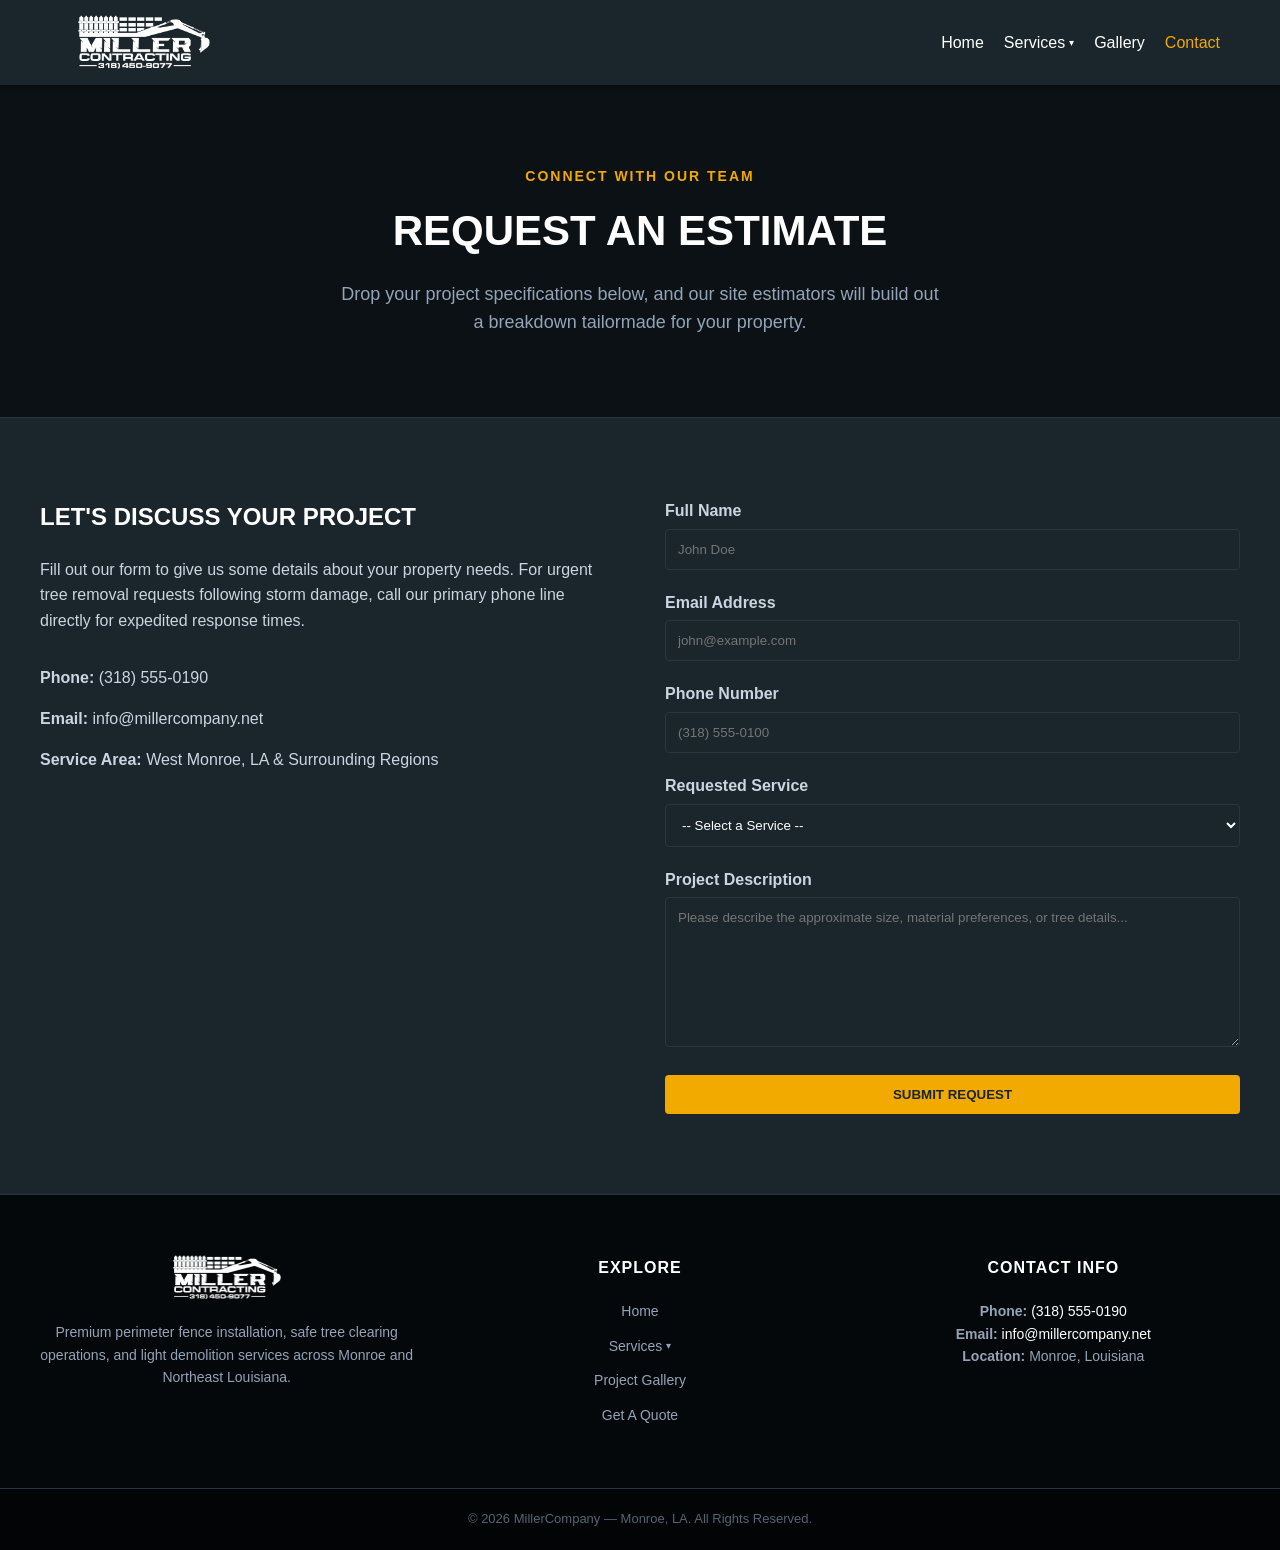
==== contact.html @ dbccd0a5 "initial commit" ====
<!DOCTYPE html>
<html lang="en">
<head>
    <meta charset="UTF-8">
    <meta name="viewport" content="width=device-width, initial-scale=1.0">
    <title>Contact &amp; Quotes | MillerCompany</title>
    <link rel="stylesheet" href="style.css">
    <link rel="icon" type="image/png" href="images/logo-white.png">
</head>
<body class="dark-theme">

    <header>
        <nav class="nav-container">
            <div class="logo">
                <a href="index.html">
                    <img src="images/logo-white.png" alt="Miller Company Logo">
                </a>
            </div>
            <button class="hamburger" id="menuBtn">&#9776;</button>
            <ul class="nav-links" id="navLinks">
                <li><a href="index.html">Home</a></li>
                <li><div class="nav-dropdown">
                    <a href="services.html" class="dropdown-trigger" onclick="toggleMobileDropdown(event)">Services <span class="chevron">&#9662;</span></a>
                    <div class="dropdown-menu">
                        <a href="services.html">All Services</a>
                        <a href="fencing.html">Fencing Services</a>
                        <a href="services.html#tree-care">Tree Services</a>
                    </div>
                </div></li>
                <li><a href="gallery.html">Gallery</a></li>
                <li><a href="contact.html" class="active">Contact</a></li>
            </ul>
        </nav>
    </header>

    <!-- PAGE HERO HERO COMPONENT -->
    <div class="page-hero">
        <span class="section-label">Connect With Our Team</span>
        <h1>Request An Estimate</h1>
        <p>Drop your project specifications below, and our site estimators will build out a breakdown tailormade for your property.</p>
    </div>

    <!-- MAIN FORM & INTAKE WRAPPER -->
    <section>
        <div class="container">
            <div class="contact-wrapper">
                
                <div class="contact-info">
                    <h3>Let's Discuss Your Project</h3>
                    <p>Fill out our form to give us some details about your property needs. For urgent tree removal requests following storm damage, call our primary phone line directly for expedited response times.</p>
                    
                    <div class="service-cta-wrapper">
                        <p><strong>Phone:</strong> (318) 555-0190</p>
                        <p><strong>Email:</strong> info@millercompany.net</p>
                        <p><strong>Service Area:</strong> West Monroe, LA &amp; Surrounding Regions</p>
                    </div>
                </div>

                <div class="contact-form-container">
                    <form id="quoteForm" action="#" method="POST">
                        <div class="form-group">
                            <label for="name">Full Name</label>
                            <input type="text" id="name" name="name" required placeholder="John Doe">
                        </div>
                        <div class="form-group">
                            <label for="email">Email Address</label>
                            <input type="email" id="email" name="email" required placeholder="john@example.com">
                        </div>
                        <div class="form-group">
                            <label for="phone">Phone Number</label>
                            <input type="tel" id="phone" name="phone" required placeholder="(318) 555-0100">
                        </div>
                        <div class="form-group">
                            <label for="service">Requested Service</label>
                            <select id="service" name="service" required>
                                <option value="">-- Select a Service --</option>
                                <option value="fence-install">New Fence Installation</option>
                                <option value="fence-repair">Fence Repair Work</option>
                                <option value="tree-removal">Tree Removal</option>
                                <option value="tree-trimming">Tree Pruning / Trimming</option>
                                <option value="demolition">Demolition &amp; Site Clearing</option>
                                <option value="other">Other Land / Property Work</option>
                            </select>
                        </div>
                        <div class="form-group">
                            <label for="message">Project Description</label>
                            <textarea id="message" name="message" required placeholder="Please describe the approximate size, material preferences, or tree details..."></textarea>
                        </div>
                        <button type="submit" class="btn btn-phone-action" style="border: none; width: 100%;">Submit Request</button>
                    </form>
                </div>

            </div>
        </div>
    </section>

    <footer class="main-site-footer">
        <div class="container footer-grid">
            
            <div class="footer-brand">
                <a href="index.html" class="footer-logo-link">
                    <img src="images/logo-white.png" alt="Miller Company Logo">
                </a>
                <p>Premium perimeter fence installation, safe tree clearing operations, and light demolition services across Monroe and Northeast Louisiana.</p>
            </div>

            <div class="footer-col">
                <h4>Explore</h4>
                <ul>
                    <li><a href="index.html">Home</a></li>
                    <li><div class="nav-dropdown">
                        <a href="services.html" class="dropdown-trigger">Services <span class="chevron">&#9662;</span></a>
                        <div class="dropdown-menu">
                            <a href="services.html">All Services</a>
                            <a href="services.html#fencing">Fencing Services</a>
                            <a href="services.html#tree-care">Tree Services</a>
                        </div>
                    </div></li>
                    <li><a href="gallery.html">Project Gallery</a></li>
                    <li><a href="contact.html">Get A Quote</a></li>
                </ul>
            </div>

            <div class="footer-col">
                <h4>Contact Info</h4>
                <p>
                    <strong>Phone:</strong> <a href="tel:3185550190">(318) 555-0190</a><br>
                    <strong>Email:</strong> <a href="mailto:info@millercompany.net">info@millercompany.net</a><br>
                    <strong>Location:</strong> Monroe, Louisiana
                </p>
            </div>

        </div>

        <div class="footer-bottom">
            <div class="container footer-bottom-flex">
                <p>&copy; 2026 MillerCompany &mdash; Monroe, LA. All Rights Reserved.</p>
            </div>
        </div>
    </footer>

    <script src="script.js"></script>
    <script>
    function toggleMobileDropdown(event) {
        if (window.innerWidth <= 768) {
            var dropdownParent = event.target.closest('.nav-dropdown');
            
            // Check if the menu is already active
            var isOpen = dropdownParent.classList.contains('mobile-open');
            
            // Prevent the browser from changing pages instantly
            event.preventDefault(); 
            
            if (!isOpen) {
                dropdownParent.classList.add('mobile-open');
            } else {
                dropdownParent.classList.remove('mobile-open');
            }
        }
    }
    </script>
</body>
</html>
---- style.css ----
/* ==========================================================================
   1. Base Reset & Root Variables
   ========================================================================== */
:root {
    --primary-color: #1a252c;   /* Dark Slate */
    --secondary-color: #f2a900; /* Amber/Orange Accent */
    --bg-dark-heavy: #0b1114;   /* Midnight Matte Background */
    --bg-black: #000000;        /* Deep Black Section Fill */
    --text-color: #ffffff;
    --text-muted: #94a3b8;      /* Clean Slate Gray for Readability Copy */
    --text-light: #cbd5e1;      /* Crisp Off-White for Bullets/Paragraphs */
    --white: #ffffff;
    --border-dark: #2a363f;     /* Subtle Structural Component Outlines */
    --font-stack: 'Segoe UI', Tahoma, Geneva, Verdana, sans-serif;
}

* {
    margin: 0;
    padding: 0;
    box-sizing: border-box;
}

body {
    font-family: var(--font-stack);
    line-height: 1.6;
    color: var(--text-color);
    background-color: var(--bg-black); /* Sets a consistent site fallback */
}

/* Global Utility for Dark Mode Core Pages */
.dark-theme {
    background-color: var(--primary-color);
    color: var(--white);
}

/* ==========================================================================
   2. Navigation System (Shared Sitewide)
   ========================================================================== */
header {
    background-color: var(--primary-color);
    position: sticky;
    top: 0;
    z-index: 1000;
    box-shadow: 0 2px 5px rgba(0,0,0,0.2);
}

.nav-container {
    display: flex;
    justify-content: space-between;
    align-items: center;
    max-width: 1200px;
    margin: 0 auto;
    padding: 15px 20px;
}

.logo a {
    display: flex;
    align-items: center;
}

.logo img {
    height: 55px;
    width: auto;
    min-width: 168px;
    object-fit: contain;
}

.nav-links {
    display: flex;
    align-items: center; /* Aligns textual links and dropdown box wrapper perfectly */
    gap: 20px;           /* Replaced rigid margins with uniform item distribution spacing */
    list-style: none;
}

.nav-links a {
    color: var(--white);
    text-decoration: none;
    font-weight: 500;
    transition: color 0.3s ease;
}

/* --- Navigation Interactive States --- */

/* Normal link hover + active tab coloring */
.nav-links a:hover, 
.nav-links a.active,
.dropdown-trigger.active {
    color: var(--secondary-color) !important;
}

/* Prevent sticky mobile focus colors */
.nav-links a:focus,
.dropdown-trigger:focus {
    color: inherit;
}

/* Ensure dropdown trigger functions as a flex layout element */
.dropdown-trigger {
    display: inline-flex;
    align-items: center;
    color: inherit;
    text-decoration: none;
}

/* Base style for the chevron */
.dropdown-trigger .chevron {
    font-size: 10px;
    margin-left: 4px;
    vertical-align: middle;
    display: inline-block;
    color: inherit; /* Chevron naturally mirrors the color of the text label */
    transition: transform 0.2s ease;
}

/* --- Desktop Dropdown Container Structure --- */
.nav-dropdown {
    position: relative;
    display: inline-block;
}

.dropdown-menu {
    display: none;
    position: absolute;
    top: 100%;
    left: 50%;
    transform: translateX(-50%);
    background-color: #11171c;
    min-width: 180px;
    box-shadow: 0px 8px 24px rgba(0, 0, 0, 0.5);
    border: 1px solid var(--border-dark);
    border-radius: 4px;
    padding: 8px 0;
    z-index: 1000;
    margin-top: 10px;
}

/* Hover bridge wrapper gap */
.dropdown-menu::before {
    content: '';
    position: absolute;
    top: -12px;
    left: 0;
    width: 100%;
    height: 12px;
}

.dropdown-menu a {
    color: var(--text-muted);
    padding: 10px 20px;
    text-decoration: none;
    display: block;
    font-size: 14px;
    font-weight: 500;
    text-align: left;
    transition: background-color 0.2s ease, color 0.2s ease;
}

.dropdown-menu a:hover {
    background-color: #1a232a;
    color: var(--secondary-color) !important;
}

/* Desktop Hover Triggers */
.nav-dropdown:hover .dropdown-menu {
    display: block;
}

.nav-dropdown:hover .dropdown-trigger {
    color: var(--secondary-color) !important;
}

.nav-dropdown:hover .dropdown-trigger .chevron {
    transform: rotate(180deg);
    color: var(--secondary-color);
}

/* Hamburger Display Rule */
.hamburger {
    display: none;
    cursor: pointer;
    background: none;
    border: none;
    color: var(--white);
    font-size: 24px;
}

/* ==========================================================================
   Responsive Viewport Overrides (Tightly Controlled Mobile Media Block)
   ========================================================================== */
@media (max-width: 768px) {
    .hamburger {
        display: block;
    }

    /* Reset desktop hover reveal events on mobile */
    .nav-dropdown:hover .dropdown-menu {
        display: none !important;
    }

    /* Strict Mobile Dropdown Submenu Viewport Constraints */
    .nav-links .nav-dropdown .dropdown-menu {
        display: none !important;
        visibility: hidden;
        opacity: 0;
        position: relative;
        top: 0;
        left: 0;
        transform: none;
        box-shadow: none;
        background-color: rgba(26, 37, 44, 0.4);
        border: none;
        padding-left: 15px;
        margin-top: 5px;
        border-radius: 4px;
    }

    /* Display explicitly when utility toggle class is present */
    .nav-links .nav-dropdown.mobile-open .dropdown-menu {
        display: block !important;
        visibility: visible;
        opacity: 1;
    }

    /* Force text and chevron to turn secondary color when open */
    .nav-links .nav-dropdown.mobile-open .dropdown-trigger,
    .nav-links .nav-dropdown.mobile-open .dropdown-trigger .chevron {
        color: var(--secondary-color) !important;
    }

    /* Rotate chevron upside down when open */
    .nav-links .nav-dropdown.mobile-open .dropdown-trigger .chevron {
        transform: rotate(180deg) !important;
    }

    .nav-links .nav-dropdown .dropdown-trigger,
    .nav-links .nav-dropdown .dropdown-trigger .chevron {
        color: var(--white) !important;
        transform: rotate(0deg) !important;
        transition: transform 0.2s ease, color 0.2s ease;
    }

    /* Keep your existing .mobile-open rules right below it so they take priority ONLY when open */
    .nav-links .nav-dropdown.mobile-open .dropdown-menu {
        display: block !important;
        visibility: visible;
        opacity: 1;
    }

    .nav-links .nav-dropdown.mobile-open .dropdown-trigger,
    .nav-links .nav-dropdown.mobile-open .dropdown-trigger .chevron {
        color: var(--secondary-color) !important;
    }

    .nav-links .nav-dropdown.mobile-open .dropdown-trigger .chevron {
        transform: rotate(180deg) !important;
    }
}

/* ==========================================================================
   3. Global Page Layout Headers & Hero Sections
   ========================================================================== */
/* Video Background Hero (Home Page Specific) */
.hero {
    position: relative;
    height: 70vh;
    display: flex;
    align-items: center;
    justify-content: center;
    text-align: center;
    color: var(--white);
    padding: 0 20px;
    overflow: hidden;
}

.hero-video {
    position: absolute;
    top: 50%;
    left: 50%;
    min-width: 100%;
    min-height: 100%;
    width: auto;
    height: auto;
    transform: translate(-50%, -50%);
    object-fit: cover;
    z-index: 1;
}

.hero-overlay {
    position: absolute;
    top: 0;
    left: 0;
    width: 100%;
    height: 100%;
    background: rgba(26, 37, 44, 0.8);
    z-index: 2;
}

.hero-content {
    position: relative;
    z-index: 3;
}

.hero-content h1 {
    font-size: 48px;
    margin-bottom: 20px;
    text-transform: uppercase;
}

.hero-content p {
    font-size: 20px;
    margin-bottom: 30px;
    max-width: 600px;
    margin-left: auto;
    margin-right: auto;
}

/* Standardized Inner Page Hero (Services, Contact, etc.) */
.page-hero {
    background-color: var(--bg-dark-heavy);
    color: var(--white);
    padding: 80px 20px;
    text-align: center;
    border-bottom: 1px solid var(--border-dark);
}

.section-label {
    color: var(--secondary-color);
    text-transform: uppercase;
    letter-spacing: 2px;
    font-size: 14px;
    font-weight: bold;
    display: block;
    margin-bottom: 10px;
}

.page-hero h1 {
    font-size: 42px;
    text-transform: uppercase;
    margin-bottom: 15px;
}

.page-hero p {
    max-width: 600px;
    margin: 0 auto;
    font-size: 18px;
    color: var(--text-muted);
}

/* ==========================================================================
   4. Buttons & Global Structural Layouts
   ========================================================================== */
section {
    padding: 80px 20px;
}

.container {
    max-width: 1200px;
    margin: 0 auto;
}

.section-title {
    text-align: center;
    font-size: 36px;
    margin-bottom: 50px;
    position: relative;
    text-transform: uppercase;
    color: var(--white); /* Updated globally to match dark aesthetic */
}

.section-title::after {
    content: '';
    display: block;
    width: 60px;
    height: 4px;
    background-color: var(--secondary-color);
    margin: 10px auto 0;
}

.btn {
    display: inline-block;
    padding: 12px 30px;
    text-decoration: none;
    font-weight: bold;
    text-transform: uppercase;
    border-radius: 4px;
    transition: all 0.3s ease;
}

.btn-primary {
    background-color: var(--secondary-color);
    color: var(--primary-color);
}

.btn-primary:hover {
    background-color: var(--white);
    color: var(--primary-color);
}

.btn-secondary {
    border: 2px solid var(--white);
    color: var(--white);
    margin-left: 15px;
}

.btn-secondary:hover {
    background-color: var(--white);
    color: var(--primary-color);
}

/* Base structural layout grids */
.grid-2 {
    display: grid;
    grid-template-columns: repeat(2, 1fr);
    gap: 40px;
    align-items: center;
}

.grid-3 {
    display: grid;
    grid-template-columns: repeat(3, 1fr);
    gap: 30px;
}

/* ==========================================================================
   5. Dark Overlay Showcase Cards Component
   ========================================================================== */
.card {
    position: relative;
    height: 350px;
    border-radius: 6px;
    overflow: hidden;
    display: flex;
    align-items: flex-end;
    padding: 30px;
    text-align: center;
    transition: transform 0.3s ease;
}

.card:hover {
    transform: translateY(-5px);
}

.card-bg {
    position: absolute;
    top: 0;
    left: 0;
    width: 100%;
    height: 100%;
    object-fit: cover;
    z-index: 1;
}

.card-overlay {
    position: absolute;
    top: 0;
    left: 0;
    width: 100%;
    height: 100%;
    background: linear-gradient(
        to bottom, 
        rgba(26, 37, 44, 0.2) 0%,   
        rgba(26, 37, 44, 0.6) 50%,  
        var(--primary-color) 100%   
    );
    z-index: 2;
}

.card-content {
    position: relative;
    z-index: 3;
    width: 100%;
    color: var(--white);
}

.card h3 {
    margin-bottom: 10px;
    font-size: 22px;
    color: var(--white);
    text-transform: uppercase;
    letter-spacing: 0.5px;
}

.card p {
    font-size: 14px;
    line-height: 1.4;
    opacity: 0.95;
}

/* ==========================================================================
   6. Alternating Service Details Component
   ========================================================================== */
.services-detailed-section {
    padding: 80px 20px;
    background-color: var(--primary-color);
}

.service-list-wrapper {
    display: flex;
    flex-direction: column;
    gap: 5rem;
}

.service-detail-row {
    display: grid;
    grid-template-columns: 1fr 1fr;
    gap: 3rem;
    align-items: center;
}

.service-media img {
    width: 100%;
    height: 320px;
    object-fit: cover;
    border-top: 3px solid var(--secondary-color);
    border-radius: 4px;
    box-shadow: 0 4px 20px rgba(0, 0, 0, 0.4);
}

.service-text h2 {
    font-size: 28px;
    text-transform: uppercase;
    color: var(--white);
}

.accent-divider {
    width: 50px;
    height: 3px;
    background-color: var(--secondary-color);
    margin: 10px 0 20px;
}

.service-text p {
    color: var(--text-muted);
    margin-bottom: 1.5rem;
}

.service-bullets {
    color: var(--text-light);
    padding-left: 1.25rem;
    line-height: 2;
}

.service-cta-wrapper {
    margin-top: 2rem;
}

.dark-separator {
    border: 0;
    border-top: 1px solid var(--border-dark);
}

/* ==========================================================================
   7. Heavy Action Bottom Banners & Callouts
   ========================================================================== */
.bottom-cta-banner {
    background: var(--bg-dark-heavy);
    padding: 4rem 20px;
    text-align: center;
    border-top: 4px solid var(--secondary-color);
}

.bottom-cta-banner h2 {
    color: var(--white);
    text-transform: uppercase;
    margin-bottom: 0.75rem;
    letter-spacing: 1px;
}

.bottom-cta-banner p {
    color: var(--text-muted);
    margin-bottom: 2rem;
    max-width: 500px;
    margin-left: auto;
    margin-right: auto;
}

.cta-buttons-container {
    display: flex;
    gap: 1.25rem;
    justify-content: center;
    flex-wrap: wrap;
}

.btn-phone-action {
    background: var(--secondary-color);
    color: var(--primary-color);
    font-weight: bold;
    padding: 12px 30px;
    text-decoration: none;
    text-transform: uppercase;
    border-radius: 4px;
}

.btn-phone-action:hover {
    background: var(--white);
    color: var(--primary-color);
}

/* ==========================================================================
   8. Lead Intake Contact Forms
   ========================================================================== */
.contact-wrapper {
    display: grid;
    grid-template-columns: 1fr 1fr;
    gap: 50px;
}

.contact-info h3 {
    font-size: 24px;
    margin-bottom: 20px;
    text-transform: uppercase;
}

.contact-info p {
    margin-bottom: 15px;
    color: var(--text-light);
}

.form-group {
    margin-bottom: 20px;
}

.form-group label {
    display: block;
    margin-bottom: 5px;
    font-weight: 600;
    color: var(--text-light);
}

.form-group input, 
.form-group select, 
.form-group textarea {
    width: 100%;
    padding: 12px;
    background-color: var(--primary-color);
    border: 1px solid var(--border-dark);
    border-radius: 4px;
    color: var(--white);
    font-family: var(--font-stack);
}

.form-group input:focus,
.form-group select:focus,
.form-group textarea:focus {
    outline: none;
    border-color: var(--secondary-color);
}

.form-group textarea {
    height: 150px;
    resize: vertical;
}

/* ==========================================================================
   9. Footer Systems
   ========================================================================== */
footer {
    background-color: #05080a;
    color: var(--text-muted);
    padding: 40px 20px;
    text-align: center;
    font-size: 14px;
    border-top: 1px solid var(--border-dark);
}

/* ==========================================================================
   10. Responsive Design Media Queries
   ========================================================================== */
@media (max-width: 768px) {
    .nav-links {
        display: none;
        flex-direction: column;
        position: absolute;
        top: 75px;
        left: 0;
        width: 100%;
        background-color: var(--primary-color);
        padding: 20px;
    }
    
    .nav-links.active {
        display: flex;
    }
    
    .nav-links li {
        margin: 15px 0;
        text-align: center;
    }
    
    .hamburger {
        display: block;
    }
    
    /* Layout Unstacking Overrides */
    .grid-2, 
    .grid-3, 
    .contact-wrapper {
        grid-template-columns: 1fr;
    }
    
    .service-detail-row {
        display: flex !important;
        flex-direction: column !important;
        gap: 2rem !important;
    }
    
    /* Ensures media images gracefully layer chronological order on mobile screens */
    .service-detail-row:nth-child(even) {
        flex-direction: column-reverse !important;
    }
    
    .hero-content h1 {
        font-size: 32px;
    }
    
    .btn-secondary {
        margin-left: 0;
        margin-top: 15px;

    }
}

/* ==========================================================================
   11. Dynamic Project Gallery & Lightbox Architecture
   ========================================================================== */
.gallery-grid {
    display: grid;
    grid-template-columns: repeat(auto-fill, minmax(300px, 1fr));
    gap: 20px;
}

.gallery-item {
    overflow: hidden;
    border-radius: 4px;
    border-top: 3px solid var(--border-dark);
    box-shadow: 0 4px 15px rgba(0,0,0,0.3);
    cursor: pointer;
    height: 250px;
}

.gallery-item img {
    width: 100%;
    height: 100%;
    object-fit: cover;
    transition: transform 0.4s ease;
}

.gallery-item:hover img {
    transform: scale(1.05);
}

.gallery-item:hover {
    border-color: var(--secondary-color);
}

/* Lightbox Modal Overlay Backdrop */
.lightbox {
    display: none; /* Hidden strictly by default until activated by JS */
    position: fixed;
    z-index: 2000;
    top: 0;
    left: 0;
    width: 100%;
    height: 100%;
    background-color: rgba(5, 8, 10, 0.95);
    align-items: center;
    justify-content: center;
}

/* Modal Open state trigger helper class */
.lightbox.active {
    display: flex;
}

#lightboxImg {
    max-width: 85%;
    max-height: 80vh;
    object-fit: contain;
    border: 2px solid var(--border-dark);
    border-radius: 4px;
    box-shadow: 0 10px 30px rgba(0,0,0,0.5);
}

/* Action Control Mechanics */
.lightbox-close {
    position: absolute;
    top: 30px;
    right: 40px;
    color: var(--white);
    font-size: 40px;
    background: none;
    border: none;
    cursor: pointer;
}

.lightbox-arrow {
    position: absolute;
    top: 50%;
    transform: translateY(-50%);
    background: rgba(26, 37, 44, 0.6);
    color: var(--white);
    border: 1px solid var(--border-dark);
    font-size: 24px;
    padding: 12px 18px;
    cursor: pointer;
    border-radius: 4px;
    transition: background 0.2s ease;
}

.lightbox-arrow:hover {
    background: var(--secondary-color);
    color: var(--primary-color);
}

.left-arrow { left: 30px; }
.right-arrow { right: 30px; }

@media (max-width: 768px) {
    .lightbox-arrow {
        padding: 8px 14px;
        font-size: 18px;
    }
    .left-arrow { left: 10px; }
    .right-arrow { right: 10px; }
}

/* ==========================================================================
   12. Multi-Column Footer Grid Architecture
   ========================================================================== */
.main-site-footer {
    background-color: #05080a; /* Ultra-dark backdrop to contrast with your sections */
    border-top: 1px solid var(--border-dark);
    padding: 60px 0 0 0;
    color: var(--text-muted);
    font-size: 14px;
}

.footer-grid {
    display: grid;
    grid-template-columns: 1fr 1fr 1fr;
    gap: 40px;
    padding-bottom: 50px;
}

.footer-brand {
    display: flex;
    flex-direction: column;
    align-items: center; 
    text-align: center;     
    gap: 15px;
}

.footer-logo-link img {
    height: 45px;
    width: auto;
    object-fit: contain;
    display: inline-block;
}

.footer-brand p {
    line-height: 1.6;
    max-width: 400px;
}

.footer-col h4 {
    color: var(--white);
    font-size: 16px;
    font-weight: 600;
    text-transform: uppercase;
    letter-spacing: 1px;
    margin-bottom: 20px;
}

.footer-col ul {
    list-style: none;
    padding: 0;
    margin: 0;
}

.footer-col ul li {
    margin-bottom: 12px;
}

.footer-col a {
    color: var(--text-muted);
    text-decoration: none;
    transition: color 0.2s ease;
}

.footer-col a:hover {
    color: var(--secondary-color); /* Highlight with your brand secondary color */
}

/* Contact Details Override Link Coloration */
.footer-col p a {
    color: var(--white);
    font-weight: 500;
}

/* Footer Bottom Base Ribbon */
.footer-bottom {
    border-top: 1px solid var(--border-dark);
    padding: 20px 0;
    background-color: #020405;
    text-align: center;
}

.footer-bottom p {
    font-size: 13px;
    margin: 0;
    color: #526675;
}

/* Responsive Breakpoints */
@media (max-width: 992px) {
    .footer-grid {
        grid-template-columns: 1fr 1fr;
        gap: 30px;
    }
    .footer-brand {
        grid-column: span 2;
        margin-bottom: 15px;
    }
}

@media (max-width: 576px) {
    .footer-grid {
        grid-template-columns: 1fr;
        gap: 25px;
    }
    .footer-brand {
        grid-column: span 1;
    }
}

/* ==========================================================================
   13. Homepage Services Preview Grid Layout
   ========================================================================== */
.services-preview-section {
    background-color: #0b0f12; /* Keeps background cohesive with home design flow */
    padding: 80px 0;
    border-bottom: 1px solid var(--border-dark);
}

/* Centralized Header Typography Configuration */
.section-header-centered {
    text-align: center;
    margin-bottom: 50px;
}

.section-header-centered h2 {
    color: var(--white);
    font-size: 32px;
    text-transform: uppercase;
    margin-top: 10px;
    letter-spacing: 1px;
}

.accent-divider-centered {
    width: 60px;
    height: 3px;
    background-color: var(--secondary-color);
    margin: 15px auto 0 auto;
    border-radius: 2px;
}

/* Five-Column Responsive Flex-Grid Grid Box */
.services-preview-grid {
    display: grid;
    /* Lowers the threshold to 200px so 5 columns fit easily on a standard desktop screen */
    grid-template-columns: repeat(auto-fit, minmax(200px, 1fr));
    gap: 20px; /* Snugs the gap down slightly to grant the cards more breathing room */
    margin-bottom: 45px;
}

.service-preview-card {
    background-color: #11171c;
    border: 1px solid var(--border-dark);
    border-radius: 4px;
    padding: 15px; /* Reduced from 25px to keep card heights elegant when slim */
    text-align: center;
    transition: transform 0.3s ease, border-color 0.3s ease;
}

.card-image-box {
    width: 100%;
    height: 140px; /* Reduced from 180px so the layout doesn't look like a tall vertical strip */
    overflow: hidden;
    border-radius: 2px;
    margin-bottom: 15px;
    border-bottom: 2px solid var(--border-dark);
}

.service-preview-card h3 {
    color: var(--white);
    font-size: 16px; /* Slightly scaled down text so headings don't wrap aggressively */
    font-weight: 600;
    margin-bottom: 10px;
}

.service-preview-card p {
    color: var(--text-muted);
    font-size: 13px; /* Clean, highly readable body size for tighter rows */
    line-height: 1.5;
}

.service-preview-card:hover {
    transform: translateY(-5px);
    border-color: var(--secondary-color);
}

.card-image-box {
    width: 100%;
    height: 180px;
    overflow: hidden;
    border-radius: 2px;
    margin-bottom: 20px;
    border-bottom: 2px solid var(--border-dark);
}

.card-image-box img {
    width: 100%;
    height: 100%;
    object-fit: cover;
    transition: transform 0.4s ease;
}

.service-preview-card:hover .card-image-box img {
    transform: scale(1.04);
}

.service-preview-card h3 {
    color: var(--white);
    font-size: 18px;
    font-weight: 600;
    margin-bottom: 12px;
}

.service-preview-card p {
    color: var(--text-muted);
    font-size: 14px;
    line-height: 1.6;
}

/* Center Bottom Link Layout Container */
.center-action-wrapper {
    text-align: center;
}

/* Mobile Layout Transformations */
@media (max-width: 992px) {
    .services-preview-grid {
        grid-template-columns: 1fr; /* Shifts into a crisp uniform list view */
        gap: 25px;
    }
    
    .service-preview-card {
        max-width: 500px;
        margin: 0 auto; /* Keeps card blocks perfectly balanced centered */
    }
}

/* Subpage Banner Typography Framework */
.subpage-hero {
    background-color: #11171c; /* Structural tone slightly lighter than absolute dark background */
    background-image: linear-gradient(rgba(11, 15, 18, 0.8), rgba(11, 15, 18, 0.8)), url('assets/images/fencing-hero-bg.jpg');
    background-size: cover;
    background-position: center;
    padding: 100px 20px;
    text-align: center;
}

.subpage-hero h1 {
    color: var(--white);
    font-size: 42px;
    text-transform: uppercase;
    letter-spacing: 1px;
    margin-bottom: 10px;
}

.subpage-hero p {
    color: var(--text-muted);
    font-size: 16px;
    max-width: 600px;
    margin: 20px auto 0 auto;
    line-height: 1.6;
}
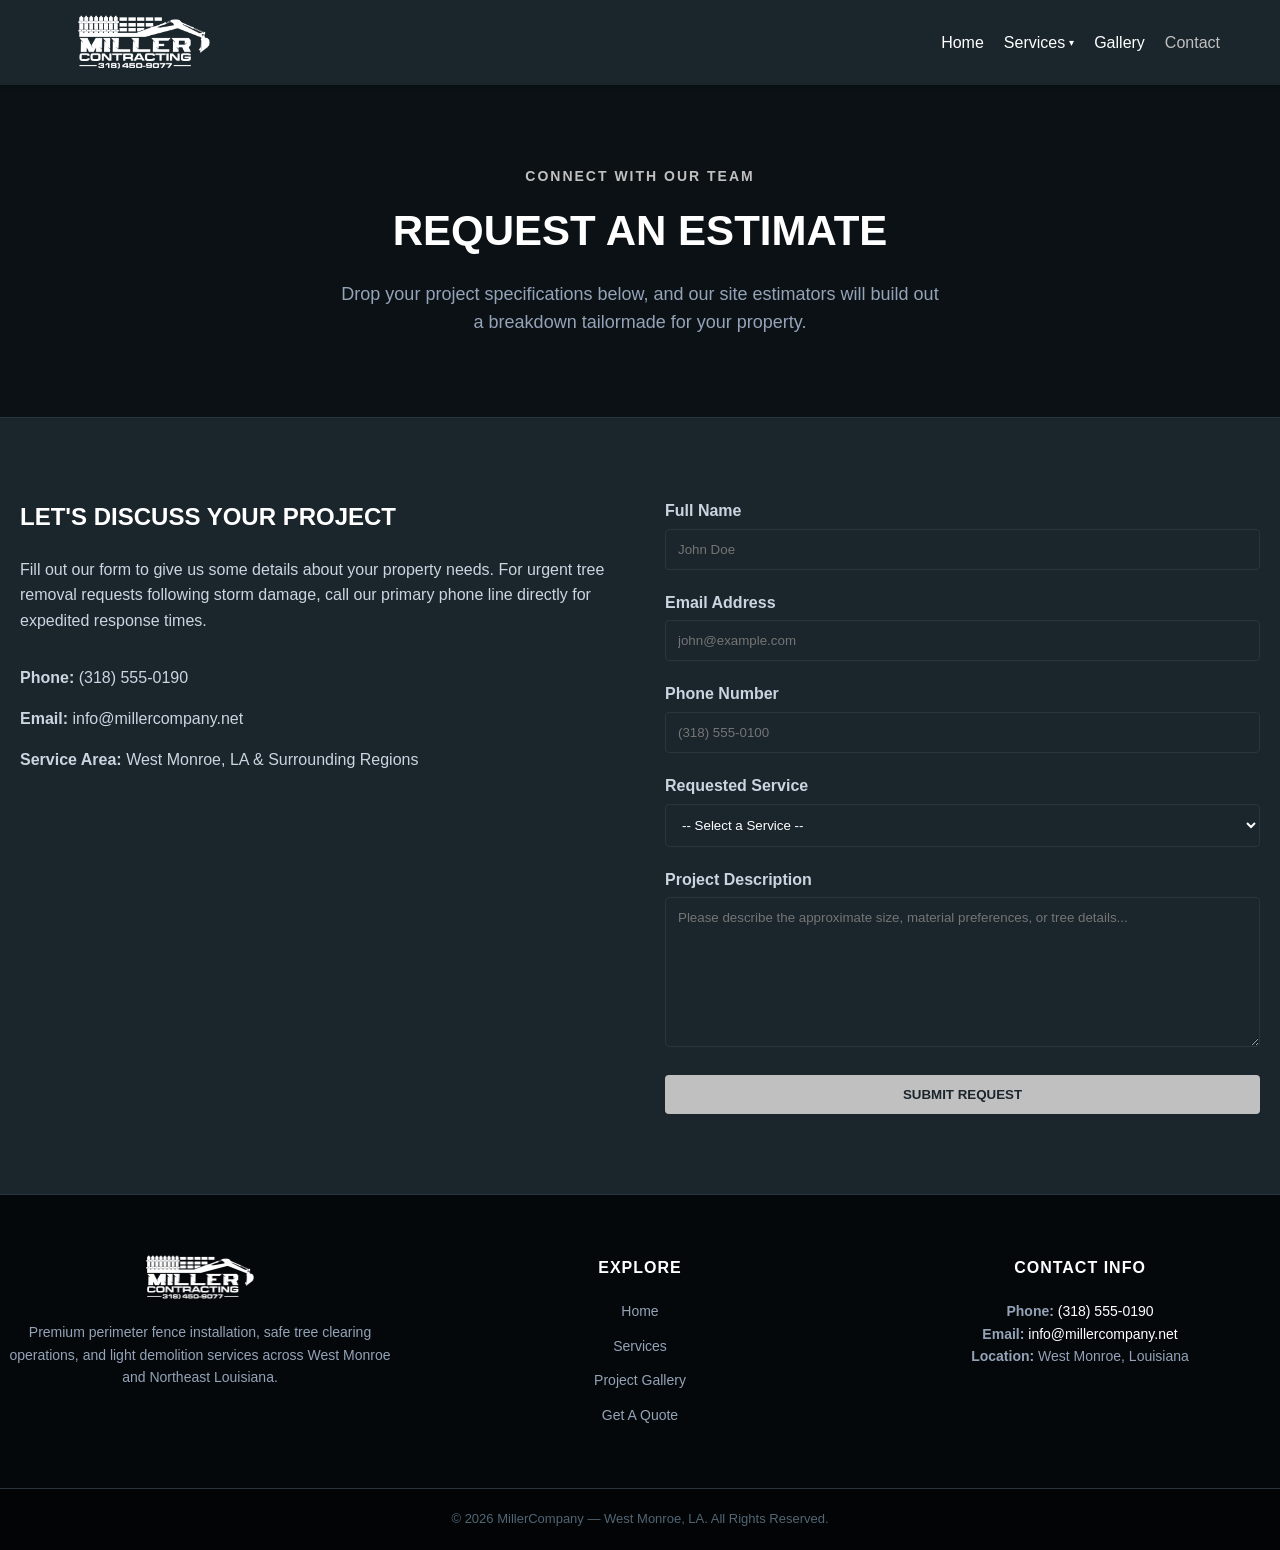
==== commit 7da1626d: "added fencing and tree pages" ====
--- a/contact.html
+++ b/contact.html
@@ -24,7 +24,7 @@
                     <div class="dropdown-menu">
                         <a href="services.html">All Services</a>
                         <a href="fencing.html">Fencing Services</a>
-                        <a href="services.html#tree-care">Tree Services</a>
+                        <a href="treeservice.html">Tree Services</a>
                     </div>
                 </div></li>
                 <li><a href="gallery.html">Gallery</a></li>
@@ -101,21 +101,14 @@
                 <a href="index.html" class="footer-logo-link">
                     <img src="images/logo-white.png" alt="Miller Company Logo">
                 </a>
-                <p>Premium perimeter fence installation, safe tree clearing operations, and light demolition services across Monroe and Northeast Louisiana.</p>
+                <p>Premium perimeter fence installation, safe tree clearing operations, and light demolition services across West Monroe and Northeast Louisiana.</p>
             </div>
 
             <div class="footer-col">
                 <h4>Explore</h4>
                 <ul>
                     <li><a href="index.html">Home</a></li>
-                    <li><div class="nav-dropdown">
-                        <a href="services.html" class="dropdown-trigger">Services <span class="chevron">&#9662;</span></a>
-                        <div class="dropdown-menu">
-                            <a href="services.html">All Services</a>
-                            <a href="services.html#fencing">Fencing Services</a>
-                            <a href="services.html#tree-care">Tree Services</a>
-                        </div>
-                    </div></li>
+                    <li><a href="services.html">Services</a></li>
                     <li><a href="gallery.html">Project Gallery</a></li>
                     <li><a href="contact.html">Get A Quote</a></li>
                 </ul>
@@ -126,7 +119,7 @@
                 <p>
                     <strong>Phone:</strong> <a href="tel:3185550190">(318) 555-0190</a><br>
                     <strong>Email:</strong> <a href="mailto:info@millercompany.net">info@millercompany.net</a><br>
-                    <strong>Location:</strong> Monroe, Louisiana
+                    <strong>Location:</strong> West Monroe, Louisiana
                 </p>
             </div>
 
@@ -134,7 +127,7 @@
 
         <div class="footer-bottom">
             <div class="container footer-bottom-flex">
-                <p>&copy; 2026 MillerCompany &mdash; Monroe, LA. All Rights Reserved.</p>
+                <p>&copy; 2026 MillerCompany &mdash; West Monroe, LA. All Rights Reserved.</p>
             </div>
         </div>
     </footer>
--- a/style.css
+++ b/style.css
@@ -3,7 +3,7 @@
    ========================================================================== */
 :root {
     --primary-color: #1a252c;   /* Dark Slate */
-    --secondary-color: #f2a900; /* Amber/Orange Accent */
+    --secondary-color: #C0C0C0; /* Amber/Orange Accent */
     --bg-dark-heavy: #0b1114;   /* Midnight Matte Background */
     --bg-black: #000000;        /* Deep Black Section Fill */
     --text-color: #ffffff;
@@ -354,7 +354,7 @@
 }
 
 .container {
-    max-width: 1200px;
+    max-width: 1350px;
     margin: 0 auto;
 }
 
@@ -1063,7 +1063,7 @@
 /* Subpage Banner Typography Framework */
 .subpage-hero {
     background-color: #11171c; /* Structural tone slightly lighter than absolute dark background */
-    background-image: linear-gradient(rgba(11, 15, 18, 0.8), rgba(11, 15, 18, 0.8)), url('assets/images/fencing-hero-bg.jpg');
+    background-image: linear-gradient(rgba(11, 15, 18, 0.8), rgba(11, 15, 18, 0.8));
     background-size: cover;
     background-position: center;
     padding: 100px 20px;
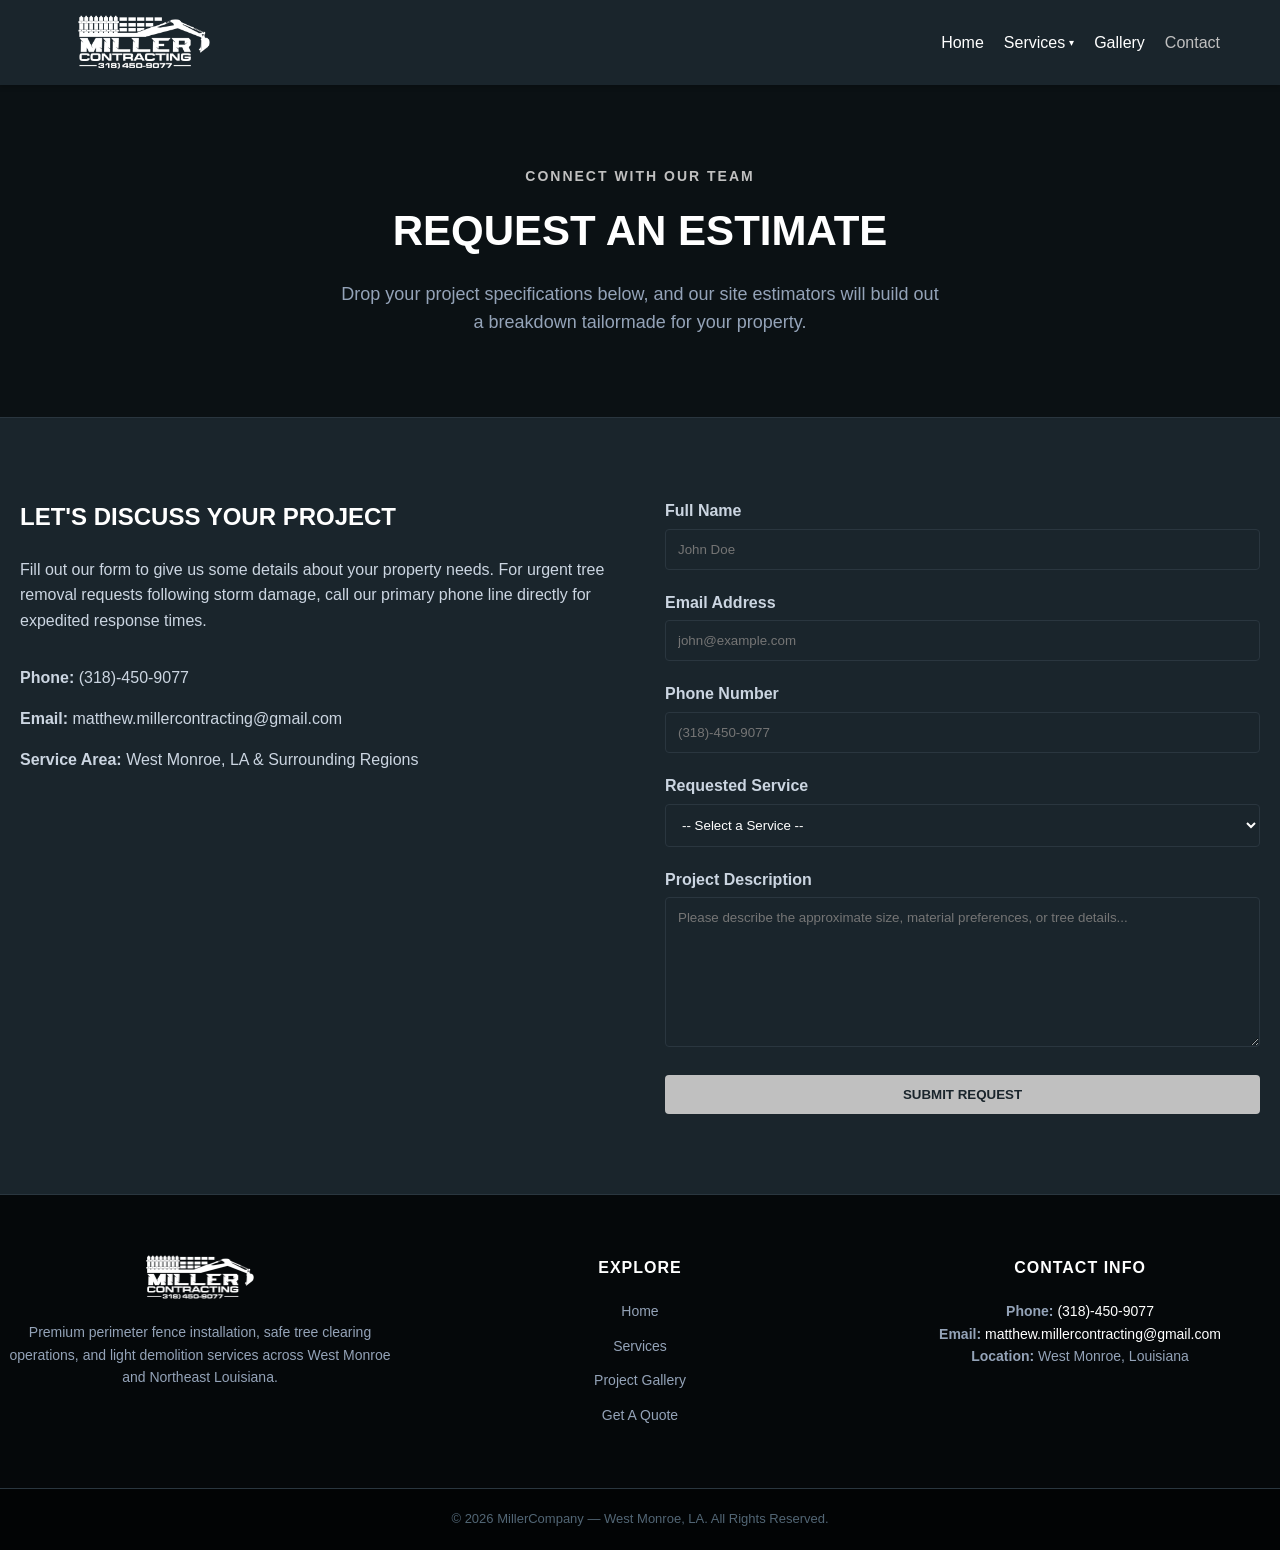
==== commit 11d4a43e: "added email routing" ====
--- a/contact.html
+++ b/contact.html
@@ -25,6 +25,7 @@
                         <a href="services.html">All Services</a>
                         <a href="fencing.html">Fencing Services</a>
                         <a href="treeservice.html">Tree Services</a>
+                        <a href="dirtwork.html">Dirt Work &amp; Land Services</a>
                     </div>
                 </div></li>
                 <li><a href="gallery.html">Gallery</a></li>
@@ -50,14 +51,14 @@
                     <p>Fill out our form to give us some details about your property needs. For urgent tree removal requests following storm damage, call our primary phone line directly for expedited response times.</p>
                     
                     <div class="service-cta-wrapper">
-                        <p><strong>Phone:</strong> (318) 555-0190</p>
-                        <p><strong>Email:</strong> info@millercompany.net</p>
+                        <p><strong>Phone:</strong> (318)-450-9077</p>
+                        <p><strong>Email:</strong> matthew.millercontracting@gmail.com</p>
                         <p><strong>Service Area:</strong> West Monroe, LA &amp; Surrounding Regions</p>
                     </div>
                 </div>
 
                 <div class="contact-form-container">
-                    <form id="quoteForm" action="#" method="POST">
+                    <form id="quoteForm" action="https://formspree.io/f/xbdvdzaz" method="POST">
                         <div class="form-group">
                             <label for="name">Full Name</label>
                             <input type="text" id="name" name="name" required placeholder="John Doe">
@@ -68,7 +69,7 @@
                         </div>
                         <div class="form-group">
                             <label for="phone">Phone Number</label>
-                            <input type="tel" id="phone" name="phone" required placeholder="(318) 555-0100">
+                            <input type="tel" id="phone" name="phone" required placeholder="(318)-450-9077">
                         </div>
                         <div class="form-group">
                             <label for="service">Requested Service</label>
@@ -79,6 +80,7 @@
                                 <option value="tree-removal">Tree Removal</option>
                                 <option value="tree-trimming">Tree Pruning / Trimming</option>
                                 <option value="demolition">Demolition &amp; Site Clearing</option>
+                                <option value="dirtwork">Dirt Work &amp; Land Services</option>
                                 <option value="other">Other Land / Property Work</option>
                             </select>
                         </div>
@@ -117,8 +119,8 @@
             <div class="footer-col">
                 <h4>Contact Info</h4>
                 <p>
-                    <strong>Phone:</strong> <a href="tel:3185550190">(318) 555-0190</a><br>
-                    <strong>Email:</strong> <a href="mailto:info@millercompany.net">info@millercompany.net</a><br>
+                    <strong>Phone:</strong> <a href="tel:3185550190">(318)-450-9077</a><br>
+                    <strong>Email:</strong> <a href="mailto:matthew.millercontracting@gmail.com">matthew.millercontracting@gmail.com</a><br>
                     <strong>Location:</strong> West Monroe, Louisiana
                 </p>
             </div>
--- a/style.css
+++ b/style.css
@@ -509,6 +509,7 @@
 
 .service-media img {
     width: 100%;
+    min-width: 350px;
     height: 320px;
     object-fit: cover;
     border-top: 3px solid var(--secondary-color);
@@ -743,6 +744,7 @@
     height: 100%;
     object-fit: cover;
     transition: transform 0.4s ease;
+    aspect-ratio: 4 / 3;
 }
 
 .gallery-item:hover img {
